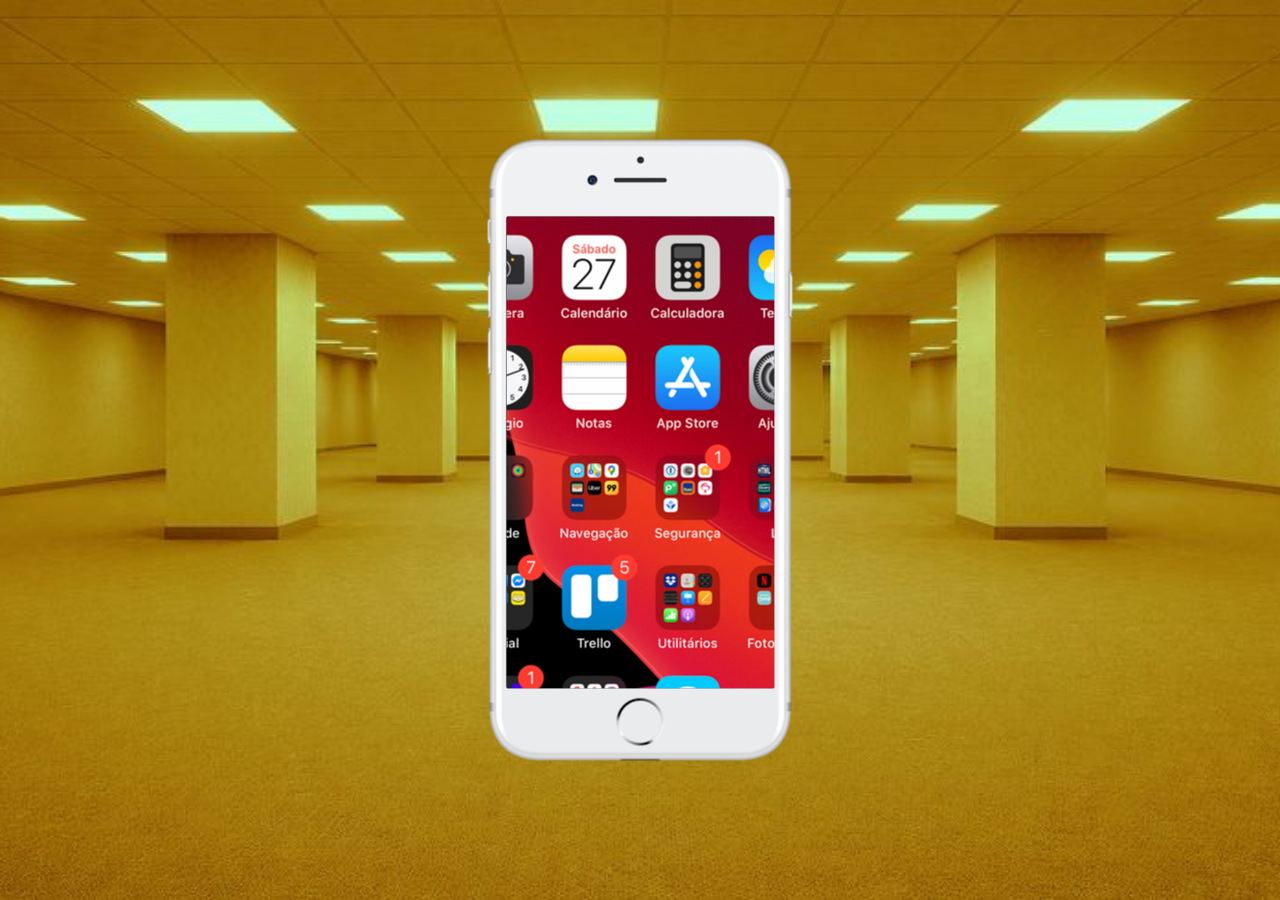
==== index.html @ 37e98781 "att" ====
<!DOCTYPE html>
<html lang="pt-br">
<head>
    <meta charset="UTF-8">
    <meta name="viewport" content="width=device-width, initial-scale=1.0">
    <title>Redes Marvin</title>
    <link rel="shortcut icon" href="pacote-d013/pacote-d013/favicon.ico" type="image/x-icon">
    <link rel="stylesheet" href="style.css">
</head>
<body>
    <main>
        <section id="telefone">
            <iframe src="home.html" name="tela" frameborder="0" id="tela"></iframe>
        </section>
        <section id="redes">

        </section>
    </main>
</body>
</html>
---- style.css ----
@charset "UTF-8";

*{
    margin: 0px;
    padding: 0px;
    font-family: Arial, Helvetica, sans-serif;
}

html, body{
    height: 100vh;
    width: 100vw;
}

body{
    background: url(pacote-d013/pacote-d013/imagens/backrooms-background.png.jpg) center center no-repeat fixed;
    background-size: cover;
}

main{
    height: 100vh;
    position: relative;
}

#telefone{
    height: 627px;
    width: 311px;

    position: absolute;
    top: 50%;
    left: 50%;
    transform: translate(-50%, -50%);
    
    background: url(pacote-d013/pacote-d013/imagens/frame-iphone.png) no-repeat;
}

#tela{
    position: relative;
    top: 80px;
    left: 22px;
    height: 472px;
    width: 268px;
}
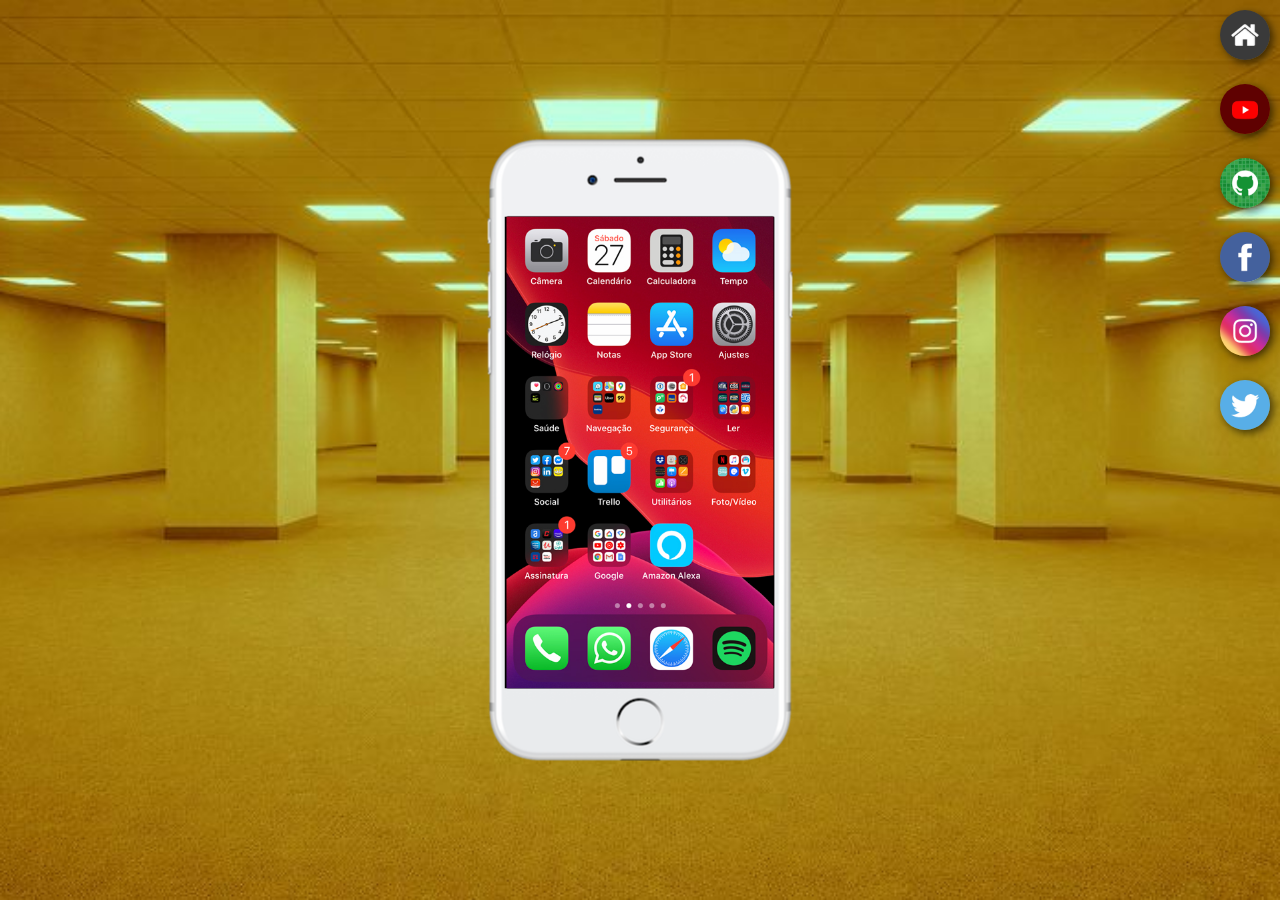
==== commit a3639dc1: "testando123" ====
--- a/index.html
+++ b/index.html
@@ -13,7 +13,12 @@
             <iframe src="home.html" name="tela" frameborder="0" id="tela"></iframe>
         </section>
         <section id="redes">
-
+            <a href="home.html" target="tela"><img src="pacote-d013/pacote-d013/imagens/logo-home.jpg" alt="home"></a><br>
+            <a href="youtube.html" target="tela"><img src="pacote-d013/pacote-d013/imagens/logo-youtube.jpg" alt="youtube"></a><br>
+            <a href="" target="tela"><img src="pacote-d013/pacote-d013/imagens/logo-github.jpg" alt=""></a><br>
+            <a href="" target="tela"><img src="pacote-d013/pacote-d013/imagens/logo-facebook.jpg" alt="facebook"></a><br>
+            <a href="" target="tela"><img src="pacote-d013/pacote-d013/imagens/logo-instagram.jpg" alt="instagram"></a><br>
+            <a href="" target="tela"><img src="pacote-d013/pacote-d013/imagens/logo-twitter.jpg" alt="twittwe"></a><br>
         </section>
     </main>
 </body>
--- a/style.css
+++ b/style.css
@@ -36,7 +36,26 @@
 #tela{
     position: relative;
     top: 80px;
-    left: 22px;
+    left: 20px;
     height: 472px;
-    width: 268px;
+    width: 270px;
+    
+}
+
+#redes{
+    text-align: right;
+
+}
+
+#redes img{
+    height: 50px;
+    margin: 10px;
+    border-radius: 50%;
+    box-shadow: 3px 3px 8px rgba(0, 0, 0, 0.61);
+    box-sizing: border-box;
+}
+
+#redes img:hover{
+    border: 2px solid white;
+    transition: border 1s;
 }
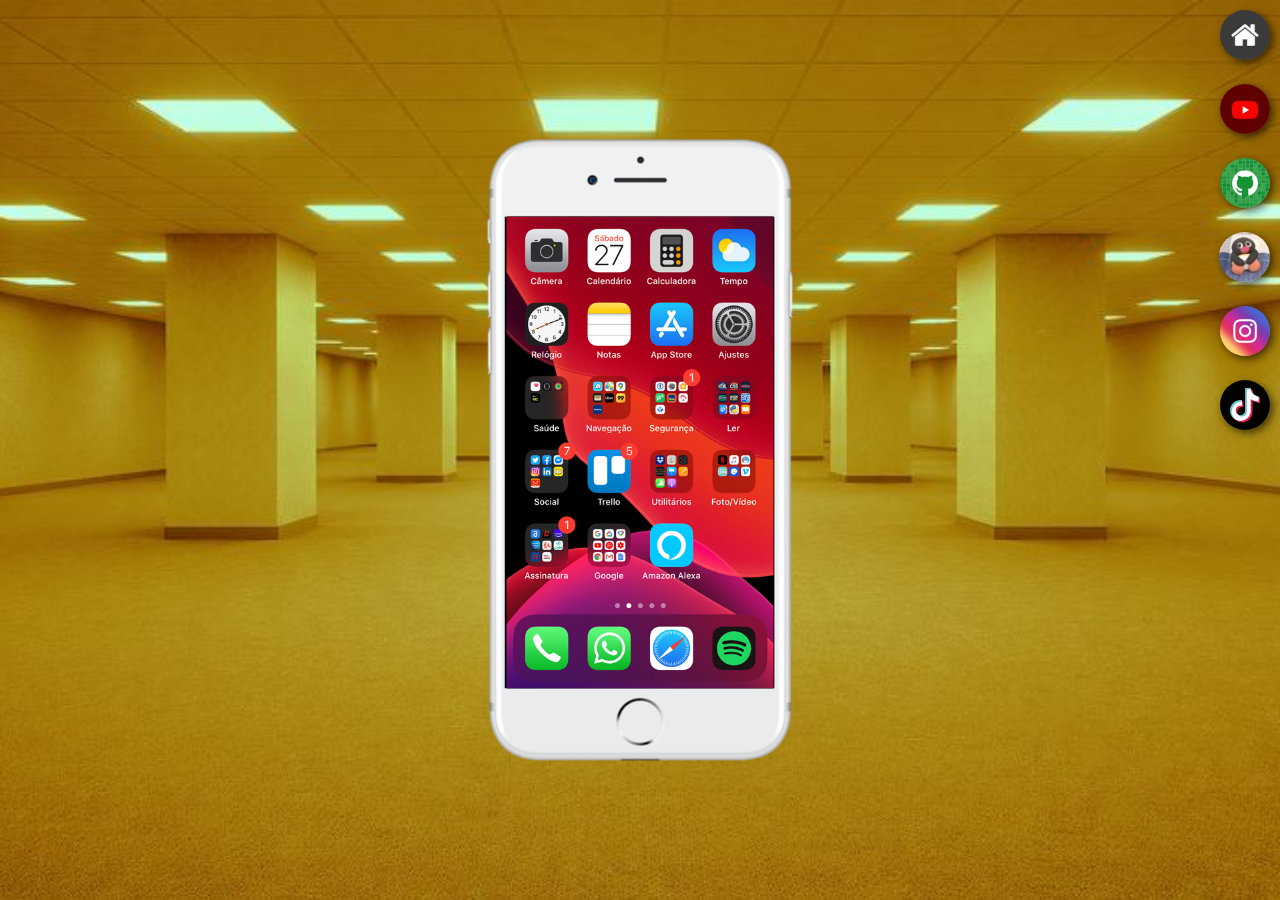
==== commit d310c5d7: "att" ====
--- a/index.html
+++ b/index.html
@@ -15,10 +15,10 @@
         <section id="redes">
             <a href="home.html" target="tela"><img src="pacote-d013/pacote-d013/imagens/logo-home.jpg" alt="home"></a><br>
             <a href="youtube.html" target="tela"><img src="pacote-d013/pacote-d013/imagens/logo-youtube.jpg" alt="youtube"></a><br>
-            <a href="" target="tela"><img src="pacote-d013/pacote-d013/imagens/logo-github.jpg" alt=""></a><br>
-            <a href="" target="tela"><img src="pacote-d013/pacote-d013/imagens/logo-facebook.jpg" alt="facebook"></a><br>
+            <a href="" target="tela"><img src="pacote-d013/pacote-d013/imagens/logo-github.jpg" alt="github"></a><br>
+            <a href="" target="tela"><img src="pacote-d013/pacote-d013/imagens/pingu.jpg" alt="pingu"></a><br>
             <a href="" target="tela"><img src="pacote-d013/pacote-d013/imagens/logo-instagram.jpg" alt="instagram"></a><br>
-            <a href="" target="tela"><img src="pacote-d013/pacote-d013/imagens/logo-twitter.jpg" alt="twittwe"></a><br>
+            <a href="tiktik.html" target="tela"><img src="pacote-d013/pacote-d013/imagens/tik tok.jpg" alt="tiktok"></a><br>
         </section>
     </main>
 </body>
